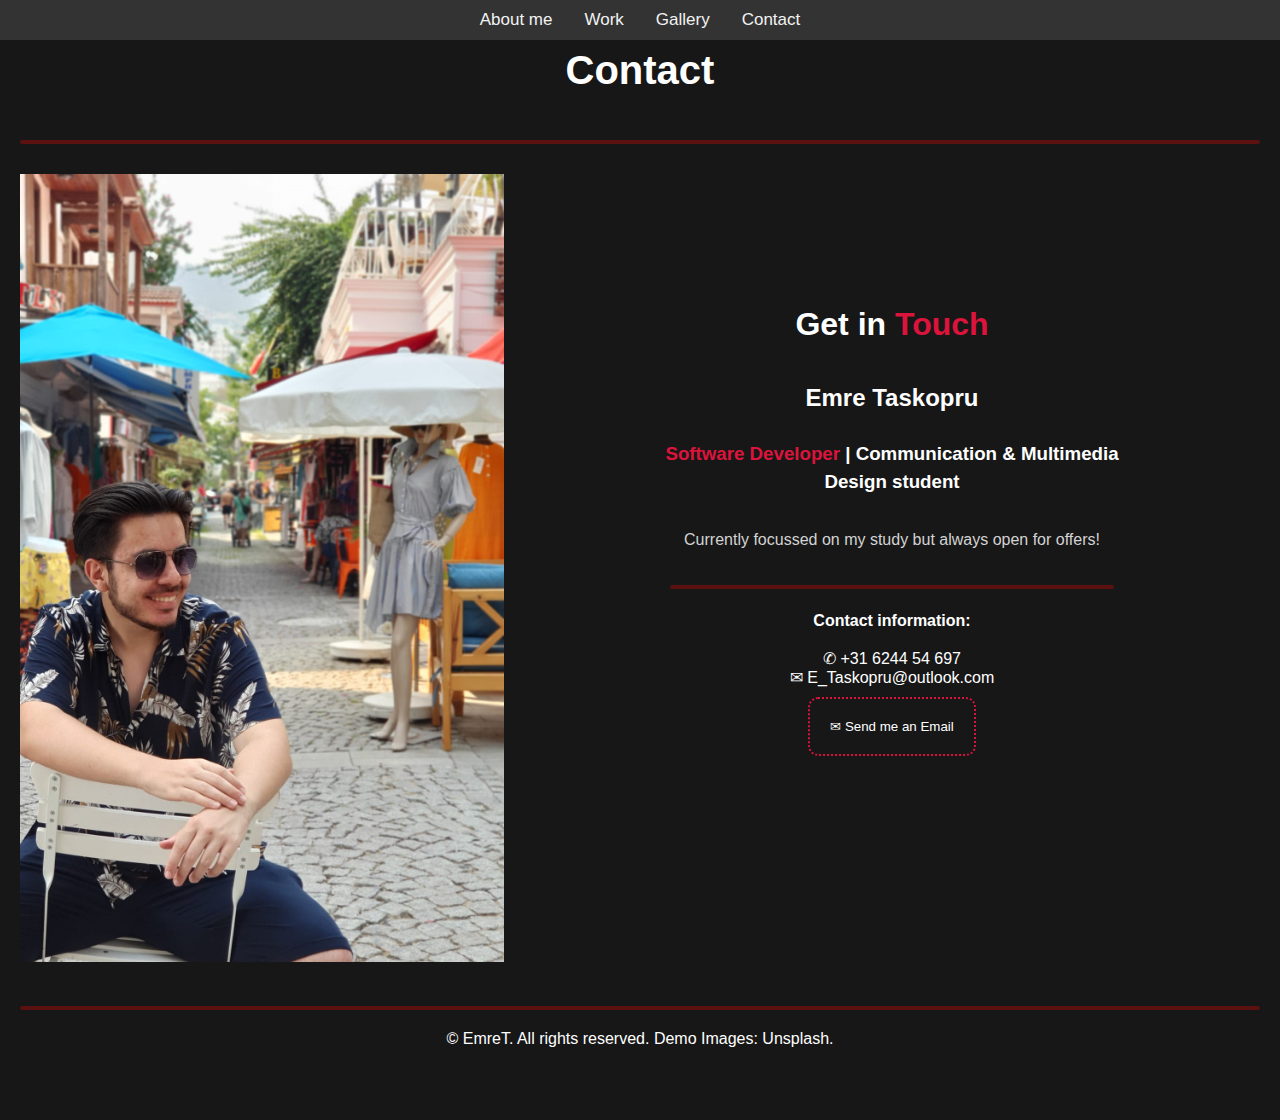
==== contact.html @ 7e522425 "first commit" ====
<!DOCTYPE html>
<html lang="en">
<head>
    <meta charset="UTF-8">
    <meta http-equiv="X-UA-Compatible" content="IE=edge">
    <meta name="viewport" content="width=device-width, initial-scale=1.0">
        <link rel="stylesheet" href="style.css">
    <title>Portfolio - Emre Taskopru</title>
</head>
<body>
    <nav>
        <ul>
            <li><a href="index.html">About me</a></li>
            <li><a href="work.html">Work</a></li>
            <li><a href="gallery.html">Gallery</a></li>
            <li><a href="contact.html">Contact</a></li>
        </ul>
    </nav>
    <main>
        <h1>Contact</h1>
        <hr>
        <section>
            <aside>
                <img src="img/emrechair.jpg" alt="">
            </aside>
            <article>
                <h2>Get in  <strong>Touch</strong></h2>
                <h3>Emre Taskopru</h3>
                <h4><strong>Software Developer</strong> | Communication & Multimedia Design student</h4>
                <p>Currently focussed on my study but always open for offers!</p>
                <hr>
                <ul>
                    <li><h5>Contact information:</h5></li>
                    <li>✆ +31 6244 54 697</li>
                    <li>✉ E_Taskopru@outlook.com</li>
                    <form action="mailto:E_Taskopru@outlook.com">
                        <a href="cv.html"><button>✉ Send me an Email</button></a>
                    </form>
                </ul>
            </article>
        </section>
    </main>
    <hr>
    <footer>
        © EmreT. All rights reserved. Demo Images: Unsplash.
    </footer>
</body>
</html>
---- style.css ----
* { 
    margin: 0; 
    padding: 0;
}
html {
    background-color: #171717;
    margin: auto;
    max-width: 100%;
    overflow-x: hidden;
    color: white;
    font-family:-apple-system, BlinkMacSystemFont, 'Segoe UI', Roboto, Oxygen, Ubuntu, Cantarell, 'Open Sans', 'Helvetica Neue', sans-serif ;
}
/* headers fix door section/article font size inherit */
h1 {
    font-size: 2.5em;
    font-weight: bolder;
}
h2 {
    font-size: 2em;
    font-weight: bolder;
}
h3 {
    font-size: 1.5em;
    font-weight: bolder;
}
h4 {
    font-size: 1.17em;
    font-weight: bolder;
}
h5 {
    font-size: 1em;
    font-weight: bolder;
}
h6 {
    font-size: .83em;
    font-weight: bolder;
}
h1, h2, h3, h4, h5, h6 {
    display: block;
    font-weight: 700;
    line-height: 1.5;
    margin: 0 0 1em 0;
    text-align: center;
}
/* ===================== Navbar =================== */
nav {
    background-color: #333;
    overflow: hidden;
}
nav ul {
    display: flex;
    justify-content: center;
    margin: 10px;
}
nav li a {
    color: #f2f2f2;
    text-align: center;
    padding: 14px 16px;
    text-decoration: none;
    font-size: 17px;
}
nav li a:hover {
    background-color: #ff000062;
    color: black;
}
  
nav li a.active {
    background-color: #04AA6D;
    color: white;
}
/* ===================== Main =================== */
main {
    width: 100%;
    overflow: hidden;
}
section {
    display: flex;
    justify-content: space-evenly;
    clear: both;
    margin: 10px;
}
section:nth-of-type(2) {
    flex-wrap: wrap;
}
section:nth-of-type(2) figure {
    width: 50%;
}
article {
    width: 50%;
    margin: 10px;
    text-align: center;
}
section:nth-of-type(1) article{
    padding: 10%;
}
aside {
    width: 50%;
    margin: 10px;
}
aside img {
    width: 100%;
}
section figure img {
    width: 90%;
    max-height: 600px
}
hr {
    border: 2px solid rgb(92, 17, 17);
    border-radius: 5px;
    margin: 20px;
}
a {
    text-decoration: none;
    color: dodgerblue;
}
button {
    border: 2px dotted crimson;
    border-radius: 10px;
    padding: 20px;
    margin: 10px 0px 10px 0px;
    background: none;
    color: white;
}
button:hover {
    border: 2px solid crimson;
    color: white;
    background-color: maroon;
    font-weight: bold;
}
figure {
    display: flex;
    flex-direction: column;
    text-align: center;
    align-items: center;
}
body main section figure article {
    text-align: center;
    background: red;
}
figcaption {
    text-align: center;
    color: lightgray;
    font-weight: lighter;
    padding: 1em;
    width: inherit;
}
p {
    text-align: center;
    color: lightgray;
    font-weight: lighter;
    padding: 1em;
}
section:nth-of-type(2) figure img {
    width:40%;
}
header p {
    font-weight: lighter;
    color: lightgray;
    font-style: italic;
    display: block;
    margin: 1em 0em 1em 0em;
}
strong {
    font-weight: bold;
    color:crimson;
}

footer {
    height: 10vh;
    display: flex;
    justify-content: center;
}
/* ================ Work page ================ */
.work {
    display: flex;
    justify-content: space-evenly;
    flex-wrap: wrap;
    padding: 0px;
}
body > main > .work > article {
    width: 25%;
    height: auto;
    border-style: outset;
    padding: 10px;
    overflow: hidden;
}
.work article figure {
    width: 100%;
    height: 60%;
    overflow: hidden;
    margin: 0em 0em 1em 0em;
}
.work article figure img {
    width: 100%;
    height: 100%;
    object-fit: cover;
}
body main .work article > figcaption {
    width: 100%;
} 
ul {
    list-style: none;
}
/* Gallery Page */
body > main > #gallery {
    display: -ms-flexbox; /* IE10 */
    display: flex;
    -ms-flex-wrap: wrap; /* IE10 */
    flex-wrap: wrap;
    padding: 0 4px;
  }
body > main > #gallery > article {
      -ms-flex: 25%; /* IE10 */
      flex: 25%;
      max-width: 25%;
      padding: 0 4px;
  }
body > main > #gallery > article > img {
      margin-top: 8px;
      vertical-align: middle;
      width: 100%;
  }

/* ============ MEDIA QUERIES ============== */
  /* Responsive layout - makes a two column-layout instead of four columns */
  @media screen and (max-width: 800px) {
    body > main > .work > article {
      width: 40%;
      height: auto;
      border-style: outset;
      padding: 10px;
      overflow: hidden;
    }
    #gallery article {
        -ms-flex: 45%;
        flex: 45%;
        max-width: 45%;
    }
  }
@media only screen and (max-width: 600px) {
    section {
        display: flex;
        flex-wrap: wrap-reverse;
    }
    section:nth-of-type(2) figure {
        width: 100%;
    }
    article {
        width: 100%;
        margin: 10px;
        text-align: center;
    }
    aside {
        width: 100%;
        margin: 10px;
    }
    aside img {
        width: 100%;
        max-height: 600px
    }
    body > main > .work article {
        width: 100%;
        border-style: outset;
        padding: 10px;
        overflow: hidden;
    }
    /* Responsive layout - makes the two columns stack on top of each other instead of next to each other */
    #gallery article {
        -ms-flex: 100%;
        flex: 100%;
        max-width: 100%;
    }
  }
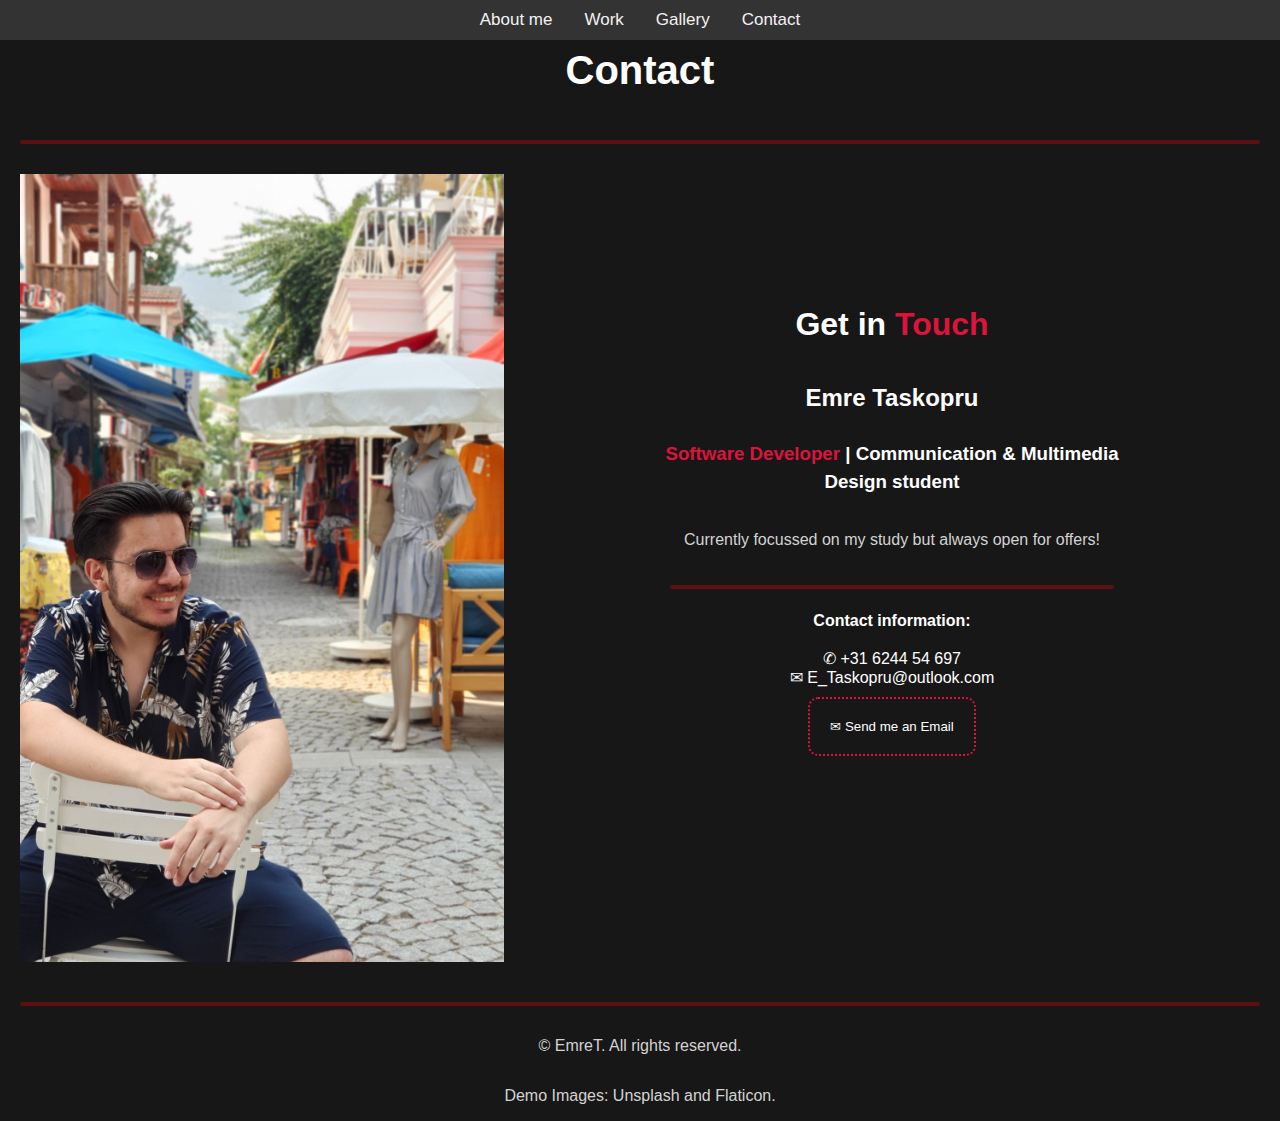
==== commit 216cb029: "Internetstandaarden final" ====
--- a/contact.html
+++ b/contact.html
@@ -33,16 +33,17 @@
                     <li><h5>Contact information:</h5></li>
                     <li>✆ +31 6244 54 697</li>
                     <li>✉ E_Taskopru@outlook.com</li>
-                    <form action="mailto:E_Taskopru@outlook.com">
-                        <a href="cv.html"><button>✉ Send me an Email</button></a>
-                    </form>
                 </ul>
+                <form action="mailto:E_Taskopru@outlook.com">
+                    <button>✉ Send me an Email</button>
+                </form>
             </article>
         </section>
     </main>
     <hr>
     <footer>
-        © EmreT. All rights reserved. Demo Images: Unsplash.
+        <p>© EmreT. All rights reserved.</p>
+        <p>Demo Images: Unsplash and Flaticon.</p>
     </footer>
 </body>
 </html>--- a/style.css
+++ b/style.css
@@ -63,7 +63,6 @@
     background-color: #ff000062;
     color: black;
 }
-  
 nav li a.active {
     background-color: #04AA6D;
     color: white;
@@ -94,13 +93,18 @@
     padding: 10%;
 }
 aside {
+    display: flex;
     width: 50%;
     margin: 10px;
 }
 aside img {
     width: 100%;
-}
-section figure img {
+    margin: auto;
+}
+section:nth-of-type(2) figure img {
+    width:20%;
+}
+section:nth-of-type(3) figure img {
     width: 90%;
     max-height: 600px
 }
@@ -150,9 +154,6 @@
     font-weight: lighter;
     padding: 1em;
 }
-section:nth-of-type(2) figure img {
-    width:40%;
-}
 header p {
     font-weight: lighter;
     color: lightgray;
@@ -164,11 +165,14 @@
     font-weight: bold;
     color:crimson;
 }
-
 footer {
     height: 10vh;
     display: flex;
     justify-content: center;
+    flex-direction: column;
+}
+section > img {
+    width: 100%;
 }
 /* ================ Work page ================ */
 .work {
@@ -208,22 +212,45 @@
     -ms-flex-wrap: wrap; /* IE10 */
     flex-wrap: wrap;
     padding: 0 4px;
-  }
+}
 body > main > #gallery > article {
-      -ms-flex: 25%; /* IE10 */
-      flex: 25%;
-      max-width: 25%;
-      padding: 0 4px;
-  }
+    -ms-flex: 25%; /* IE10 */
+    flex: 25%;
+    max-width: 25%;
+    padding: 0 4px;
+} 
 body > main > #gallery > article > img {
-      margin-top: 8px;
-      vertical-align: middle;
-      width: 100%;
-  }
-
+    margin-top: 8px;
+    vertical-align: middle;
+    width: 100%;
+}
 /* ============ MEDIA QUERIES ============== */
-  /* Responsive layout - makes a two column-layout instead of four columns */
-  @media screen and (max-width: 800px) {
+@media screen and (max-width: 800px) {
+    section {
+        display: flex;
+        flex-wrap: wrap-reverse;
+    }
+    section:nth-of-type(2) figure {
+        width: 100%;
+    }
+    section:nth-of-type(2) figure img {
+        width:50%;
+    }
+    article {
+        width: 100%;
+        margin: 10px;
+        text-align: center;
+    }
+    aside {
+        width: 100%;
+        margin: 10px;
+    }
+    aside img {
+        width: 100%;
+        max-height: 600px
+    }
+    /* Responsive layout - makes a two column-layout instead of four columns */
+    /* van 3 naar 2 rijen */
     body > main > .work > article {
       width: 40%;
       height: auto;
@@ -231,12 +258,12 @@
       padding: 10px;
       overflow: hidden;
     }
-    #gallery article {
+    body > main > #gallery > article {
         -ms-flex: 45%;
         flex: 45%;
         max-width: 45%;
     }
-  }
+}
 @media only screen and (max-width: 600px) {
     section {
         display: flex;
@@ -244,6 +271,9 @@
     }
     section:nth-of-type(2) figure {
         width: 100%;
+    }
+    section:nth-of-type(2) figure img {
+        width:50%;
     }
     article {
         width: 100%;
@@ -270,4 +300,4 @@
         flex: 100%;
         max-width: 100%;
     }
-  }
+}
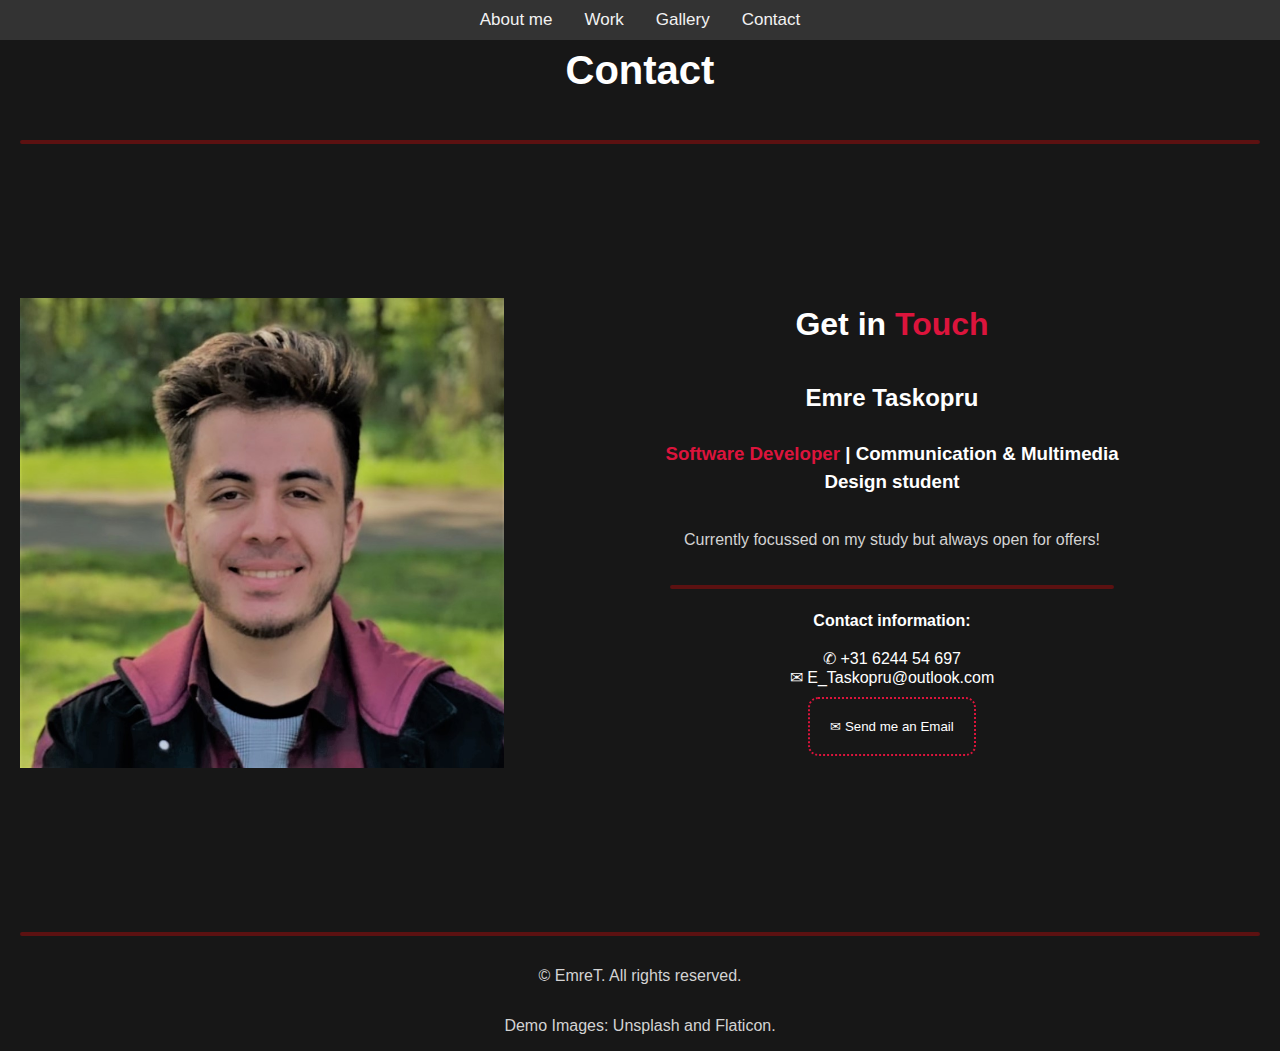
==== commit 9ce44697: "Internetstandaarden final fix" ====
--- a/contact.html
+++ b/contact.html
@@ -21,7 +21,7 @@
         <hr>
         <section>
             <aside>
-                <img src="img/emrechair.jpg" alt="">
+                <img src="img/emregrass.jpg" alt="Foto van Emre">
             </aside>
             <article>
                 <h2>Get in  <strong>Touch</strong></h2>
--- a/style.css
+++ b/style.css
@@ -170,9 +170,6 @@
     display: flex;
     justify-content: center;
     flex-direction: column;
-}
-section > img {
-    width: 100%;
 }
 /* ================ Work page ================ */
 .work {
@@ -249,6 +246,9 @@
         width: 100%;
         max-height: 600px
     }
+    section > img {
+        width: 100%;
+    }
     /* Responsive layout - makes a two column-layout instead of four columns */
     /* van 3 naar 2 rijen */
     body > main > .work > article {
